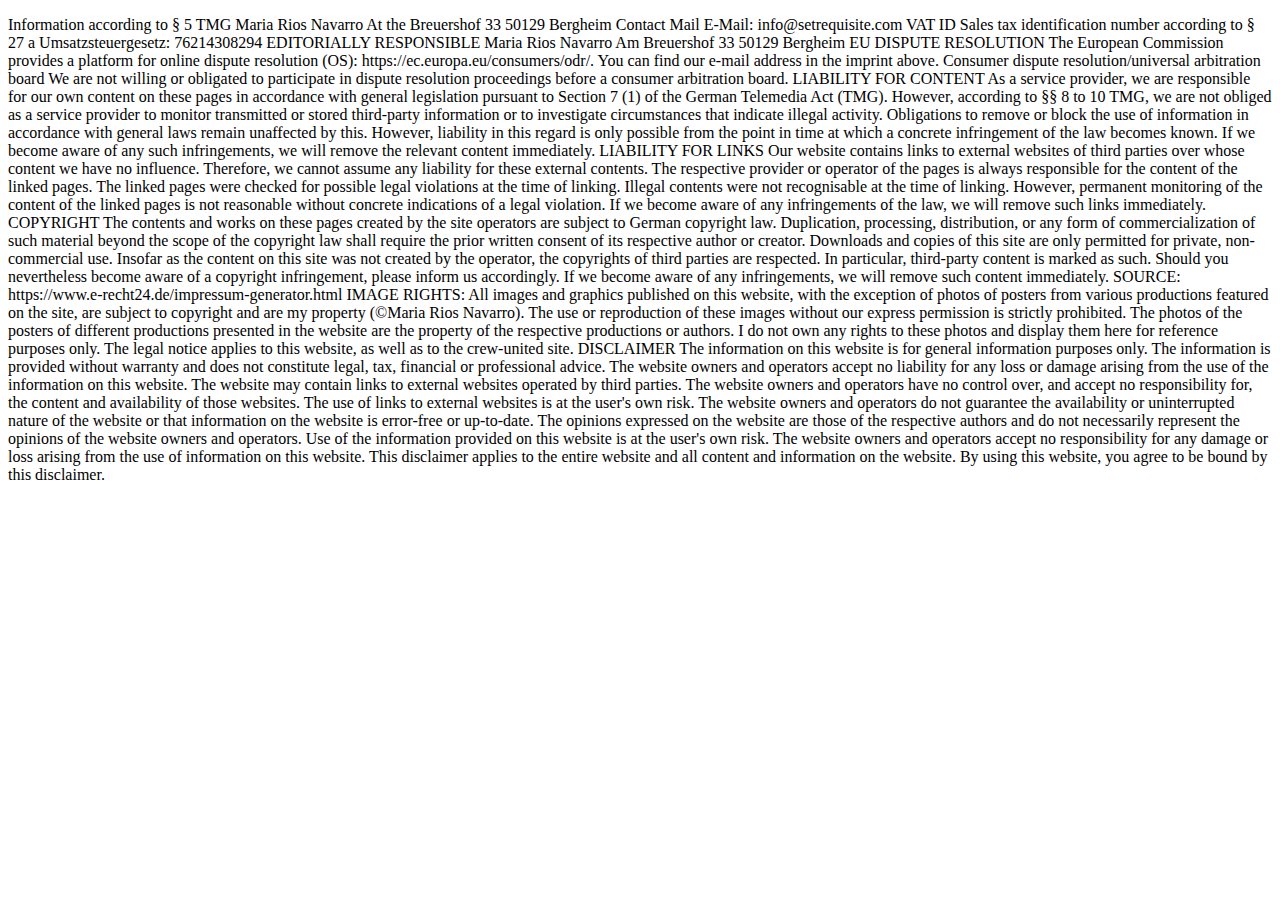
==== legals.html @ 2ada6299 "create legals.html" ====
<!DOCTYPE html>
<html lang="en">
<head>
    <meta charset="UTF-8">
    <meta http-equiv="X-UA-Compatible" content="IE=edge">
    <meta name="viewport" content="width=device-width, initial-scale=1.0">
    <title>Document</title>
</head>
<body>
    <p>Information according to § 5 TMG
        Maria Rios Navarro
        At the Breuershof 33
        50129 Bergheim
        Contact 
        Mail
        E-Mail: info@setrequisite.com
        VAT ID
        Sales tax identification number according to § 27 a Umsatzsteuergesetz:
        76214308294
        EDITORIALLY RESPONSIBLE
        Maria Rios Navarro
        Am Breuershof 33
        50129 Bergheim
        EU DISPUTE RESOLUTION
        The European Commission provides a platform for online dispute resolution (OS):
        https://ec.europa.eu/consumers/odr/.
        You can find our e-mail address in the imprint above.
        Consumer dispute resolution/universal arbitration board
        We are not willing or obligated to participate in dispute resolution proceedings before a
        consumer arbitration board.
        LIABILITY FOR CONTENT
        As a service provider, we are responsible for our own content on these pages in accordance with general legislation pursuant to Section 7 (1) of the German Telemedia Act (TMG). However, according to §§ 8 to 10 TMG, we are not obliged as a service provider to monitor transmitted or stored third-party information or to investigate circumstances that indicate illegal activity.
        Obligations to remove or block the use of information in accordance with general laws remain unaffected by this. However, liability in this regard is only possible from the point in time at which a concrete infringement of the law becomes known. If we become aware of any such infringements, we will remove the relevant content immediately.
        LIABILITY FOR LINKS
        Our website contains links to external websites of third parties over whose content we have no influence. Therefore, we cannot assume any liability for these external contents. The respective provider or operator of the pages is always responsible for the content of the linked pages. The linked pages were checked for possible legal violations at the time of linking. Illegal contents were not recognisable at the time of linking.
        However, permanent monitoring of the content of the linked pages is not reasonable without concrete indications of a legal violation. If we become aware of any infringements of the law, we will remove such links immediately.
        COPYRIGHT
        The contents and works on these pages created by the site operators are subject to German copyright law. Duplication, processing, distribution, or any form of commercialization of such material beyond the scope of the copyright law shall require the prior written consent of its respective author or creator. Downloads and copies of this site are only permitted for private, non-commercial use.
        Insofar as the content on this site was not created by the operator, the copyrights of third parties are respected. In particular, third-party content is marked as such. Should you nevertheless become aware of a copyright infringement, please inform us accordingly. If we become aware of any infringements, we will remove such content immediately.
        SOURCE:
        https://www.e-recht24.de/impressum-generator.html
        IMAGE RIGHTS:
         All images and graphics published on this website, with the exception of photos of posters from various productions featured on the site, are subject to copyright and are my property (©Maria Rios Navarro). The use or reproduction of these images without our express permission is strictly prohibited. 
        The photos of the posters of different productions presented in the website are the property of the respective productions or authors. I do not own any rights to these photos and display them here for reference purposes only.
        The legal notice applies to this website, as well as to the crew-united site.
    
        DISCLAIMER
        The information on this website is for general information purposes only. The information is provided without warranty and does not constitute legal, tax, financial or professional advice. The website owners and operators accept no liability for any loss or damage arising from the use of the information on this website.
        The website may contain links to external websites operated by third parties. The website owners and operators have no control over, and accept no responsibility for, the content and availability of those websites. The use of links to external websites is at the user's own risk.
        The website owners and operators do not guarantee the availability or uninterrupted nature of the website or that information on the website is error-free or up-to-date.
        The opinions expressed on the website are those of the respective authors and do not necessarily represent the opinions of the website owners and operators.
        Use of the information provided on this website is at the user's own risk. The website owners and operators accept no responsibility for any damage or loss arising from the use of information on this website.
        This disclaimer applies to the entire website and all content and information on the website. By using this website, you agree to be bound by this disclaimer.    
    </p>
</body>
</html>
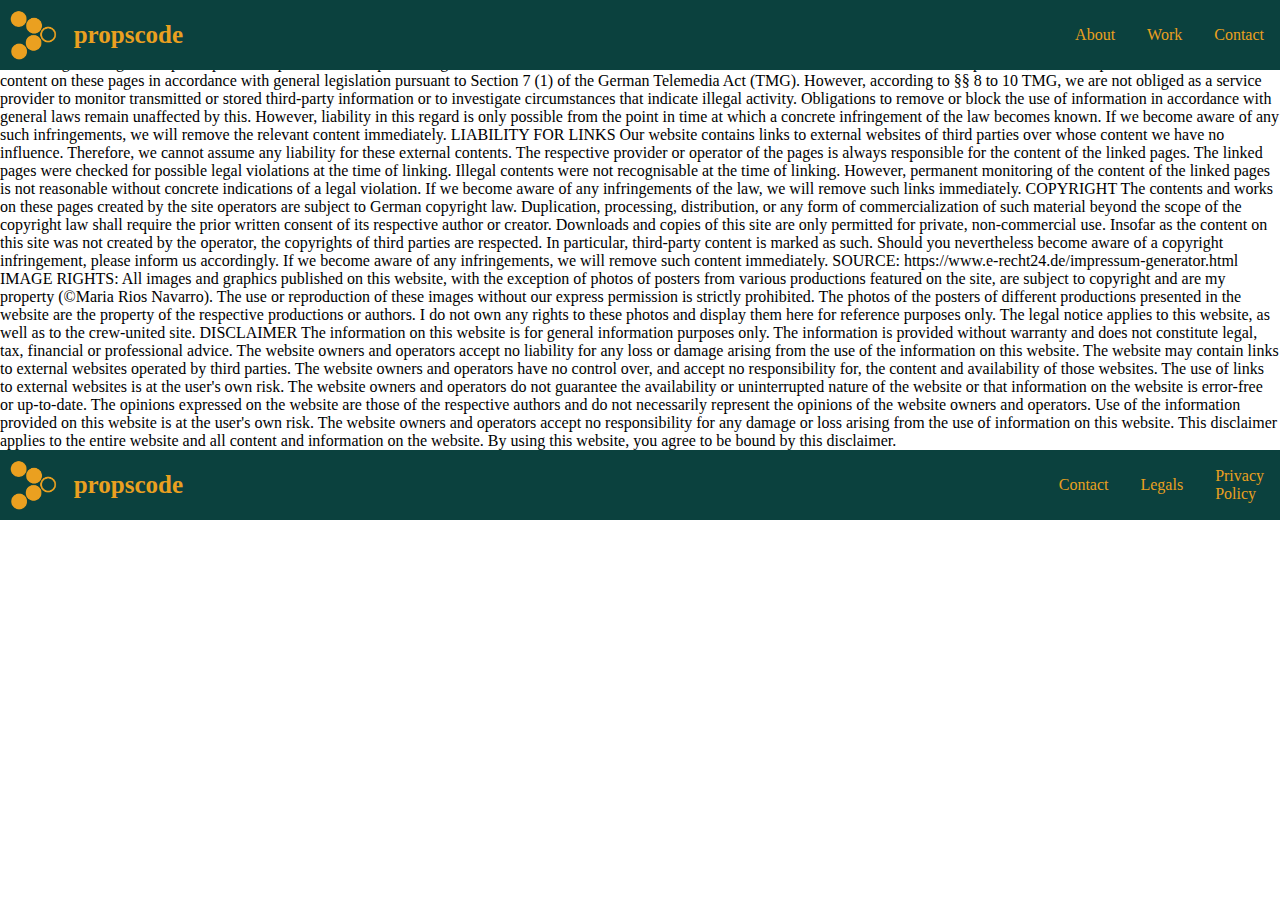
==== commit 56865859: "change legals and add html and style like home" ====
--- a/legals.html
+++ b/legals.html
@@ -4,9 +4,26 @@
     <meta charset="UTF-8">
     <meta http-equiv="X-UA-Compatible" content="IE=edge">
     <meta name="viewport" content="width=device-width, initial-scale=1.0">
-    <title>Document</title>
+    <link rel="stylesheet" href="styles.css">
+    <title>Maria Rios Navarro Portfolio</title>
+
 </head>
 <body>
+    <header class="flex">
+        <img src="img/propscodeLogo.png" alt="logo" class="logo header">
+        <p id="title">propscode</p>
+        <div class="separation-header"></div>
+        <!--Start Nav-->
+        <nav id="navbar">
+            <ul class="flex">
+            <li><a href="#welcome-section" class="nav-link">About</a></li>
+            <li><a href="#projects" class="nav-link">Work</a></li>
+            <li><a href="#contact" class="nav-link">Contact</a></li>      
+            </ul>
+        </nav>
+    <!--end Nav-->
+    </header>
+    <main class="legals">
     <p>Information according to § 5 TMG
         Maria Rios Navarro
         At the Breuershof 33
@@ -51,6 +68,58 @@
         The opinions expressed on the website are those of the respective authors and do not necessarily represent the opinions of the website owners and operators.
         Use of the information provided on this website is at the user's own risk. The website owners and operators accept no responsibility for any damage or loss arising from the use of information on this website.
         This disclaimer applies to the entire website and all content and information on the website. By using this website, you agree to be bound by this disclaimer.    
+                    <!--Another Muster Version:
+                        Legal Notice
+
+                        [Company Name] [Address] [Phone Number] [Email Address]
+                        Represented by:
+
+                        [Name of Person in Charge]
+                        Responsible for Content:
+
+                        [Name of Person in Charge]
+                        VAT ID: [VAT Number, if applicable]
+
+                        Regulatory Authority: [Name of relevant regulatory authority, if applicable]
+
+                        Online Dispute Resolution: [Link to the Online Dispute Resolution platform, if applicable]
+
+                        This Legal Notice complies with the German laws under § 5 TMG and § 55 RStV.
+
+                        
+
+                        Liability for Content
+
+                        The contents of our website have been created with the greatest possible care. However, we cannot guarantee the contents' accuracy, completeness, or topicality. According to Section 7, paragraph 1 of the TMG (Telemediengesetz - German Telemedia Act), we as service providers are liable for our content on these pages by general laws. However, according to Sections 8 to 10 of the TMG, we service providers are not obliged to monitor external information transmitted or stored or investigate circumstances pointing to illegal activity. Obligations to remove or block the use of information under general laws remain unaffected. However, a liability in this regard is only possible from the moment of knowledge of a specific infringement. Upon notification of such violations, we will remove the content immediately.
+
+                        Liability for Links
+
+                        Our website contains links to external websites, over whose contents we have no control. Therefore, we cannot accept any liability for these external contents. The respective provider or operator of the websites is always responsible for the contents of the linked pages. The linked pages were checked for possible legal violations at the time of linking. Illegal contents were not identified at the time of linking. However, permanent monitoring of the contents of the linked pages is not reasonable without specific indications of a violation. Upon notification of violations, we will remove such links immediately.
+
+                        Copyright
+
+                        The contents and works on these pages created by the site operator are subject to German copyright law. The duplication, processing, distribution, and any kind of utilization outside the limits of copyright require the written consent of the respective author or creator. Downloads and copies of these pages are only permitted for private, non-commercial use. In so far as the contents on this site were not created by the operator, the copyrights of third parties are respected. In particular, third-party content is marked as such. Should you become aware of a copyright infringement, please inform us accordingly. Upon notification of violations, we will remove such contents immediately.
+
+                        Last Updated: -->
+    
     </p>
+    </main>
+    <!--Start Footer Section-->
+    <footer class="flex">
+        <img src="img/propscodeLogo.png" class="logo footer">
+        <p><a href="#title" class="link">propscode</a></p>
+        <div class="separation-footer"></div>
+        <ul class="flex">
+            <li><a href="#contact" class="footer-link">Contact</a></li>
+            <li><a href="legals.html" class="footer-link">Legals</a></li>
+            <li><a href="privacypolicy.html" class="footer-link">Privacy Policy</a></li>
+        </ul>
+
+
+    </footer>
+    <!--end Footer section-->
+    <!--Start Javascript-->
+    <script src="script.js"></script>
+    <!--end Javascript-->  
 </body>
 </html>--- a/styles.css
+++ b/styles.css
@@ -0,0 +1,246 @@
+
+*{
+    margin: 0;
+    padding: 0;
+    box-sizing: border-box;
+}
+
+html {
+    scroll-behavior: smooth;
+}
+
+:root {
+    --primaryColor:#EAA020;
+    --secundaryColor:rgb(11, 65, 62);
+    --accentColor:#0011f9; /* old: #f4f900*/
+    --accentColor2:#410B0E;
+    --backgroundColor:#486a6c;
+    --backgroundColor2:#74aeb1;
+    --textColor:#57411B;
+    --bigFontSize: 80px;
+    --middleFontSize: 50px;
+}
+
+/*Header and footer style*/
+
+header {
+    position: fixed;
+    top: 0;
+}
+
+header, footer {
+    background-color: var(--secundaryColor);
+    color: var(--primaryColor);
+    height: 70px;
+    width: 100%;
+}
+
+.logo.header, .logo.footer{
+    
+    height: 80%;
+}
+
+
+
+.nav-link, .footer-link , .link{
+    text-decoration: none;
+    color: var(--primaryColor);
+}
+
+.flex {
+    display: flex;
+    justify-content: space-around;
+    align-items: center;
+}
+
+ul{
+    list-style: none;
+}
+
+li {
+    margin-left: 1rem;
+    margin-right: 1rem;
+}
+
+.link, #title {
+    font-weight: bold;
+    font-size: 25px;
+    margin-left: 1rem;
+}
+
+.logo{
+ margin-left: 0.5rem;
+}
+
+
+.separation-header {
+    width: 100%;
+}
+.separation-footer {
+    width: 100%;
+}
+
+
+/*main style*/
+
+body, html{
+    height: 100%;
+    margin: 0;
+}
+
+#welcome-section{
+    height: 100vh;
+    background-color: var(--backgroundColor2);
+}
+
+#welcome-section .welcome {
+    margin-top: 70px; 
+    text-align: center;
+}
+
+.center {
+    padding-top: 35vh;
+}
+
+.title {
+    color: var(--secundaryColor);
+    font-size: var(--bigFontSize);
+    font-weight: bolder;
+
+}
+
+.subtitle {
+    color: var(--accentColor);
+    font-weight: bold;
+    font-size: var(--middleFontSize);
+    font-style: italic;
+
+}
+
+/*Styles Projects Section and More Section*/
+
+.grid{
+    display: grid;
+    justify-content: center;
+    justify-items: center;
+    grid-template-rows: 1fr 1fr;
+    grid-template-columns: repeat(3, 1fr);
+    gap: 40px;
+}
+
+#projects{
+    padding: 80px;
+    width: 100%;
+    margin: auto;
+}
+
+.project-tile, .project-link {
+    display: flex;
+    flex-direction: column;
+    justify-content: center;
+    align-items: center;
+}
+
+.project-tile a {
+    text-decoration: none;
+}
+
+.project-image {
+    width:100%;
+
+}
+.project-name{
+    text-decoration: none;
+    font-size: 18px;
+    font-weight: bold;
+    color: var(--primaryColor);
+    padding-top: 19px;
+    padding-bottom: 19px;
+    background-color: var(--secundaryColor);
+    width: 100%;
+    text-align: center;
+}
+
+#projects, .more {
+    background-color: var(--backgroundColor);
+}
+.more {
+    width: 100%;
+    display: flex;
+    justify-content: center;
+    padding-bottom: 80px ;
+}
+.more a{
+    text-decoration: none;
+    font-size: 35px;
+    font-weight: bold;
+    color: var(--primaryColor);
+    background-color: var(--secundaryColor);
+    padding: 10px;
+    text-align: center;
+}
+
+/*Style Contact section */
+
+#contact {
+    display: flex;
+    justify-content: center;
+    flex-direction: column;
+    align-items: center;
+    background-color: var(--backgroundColor2);
+    color: var(--secundaryColor);
+    font-weight: bold;
+    padding: 75px;
+    height: 90vh;
+}
+
+.btn {
+    text-decoration: none;
+    color: var(--accentColor);
+    font-size: var(--middleFontSize);
+    font-weight: bold;
+    padding: 20px;
+}
+
+
+
+.contact-section-header{
+    text-align: center;
+
+
+}
+
+
+.contact-section-header h2{
+    font-size: var(--middleFontSize);
+    
+}
+
+.contact-section-header p{
+    font-size: 30px;
+    
+}
+
+.contact-links{
+    padding-top: 30px;
+}
+
+
+
+
+
+
+
+
+
+
+@media (prefers-color-sheme: dark){
+    :root{
+        --secundaryColor:#16c0b5;
+        --backgroundColor:#d3dad536;
+        --backgroundColor2:#74aeb14b;
+        --textColor:#fdf4d4;
+    }
+    
+}
+
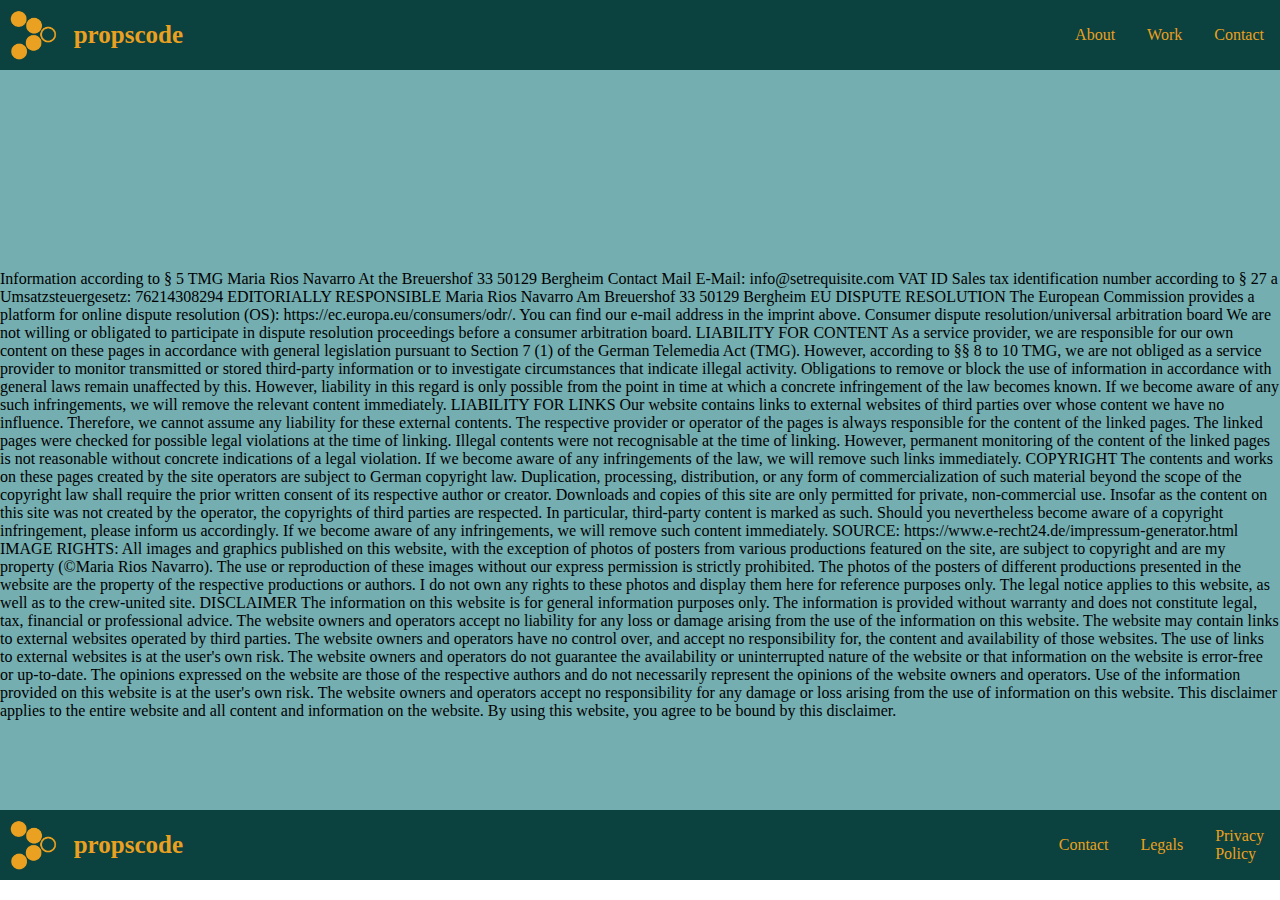
==== commit e399d1b6: "change z-index fo legals main" ====
--- a/legals.html
+++ b/legals.html
@@ -16,9 +16,9 @@
         <!--Start Nav-->
         <nav id="navbar">
             <ul class="flex">
-            <li><a href="#welcome-section" class="nav-link">About</a></li>
-            <li><a href="#projects" class="nav-link">Work</a></li>
-            <li><a href="#contact" class="nav-link">Contact</a></li>      
+            <li><a href="index.html" class="nav-link">About</a></li>
+            <li><a href="index.html" class="nav-link">Work</a></li>
+            <li><a href="index.html" class="nav-link">Contact</a></li>      
             </ul>
         </nav>
     <!--end Nav-->
--- a/styles.css
+++ b/styles.css
@@ -226,9 +226,16 @@
 }
 
 
-
-
-
+/*Style legals and privacy policy*/
+
+.legals{
+    height: 90vh;
+    background-color: var(--backgroundColor2);
+    position: relative;
+    top: 70px;
+    padding-top: 200px;
+    z-index: -1;
+}
 
 
 
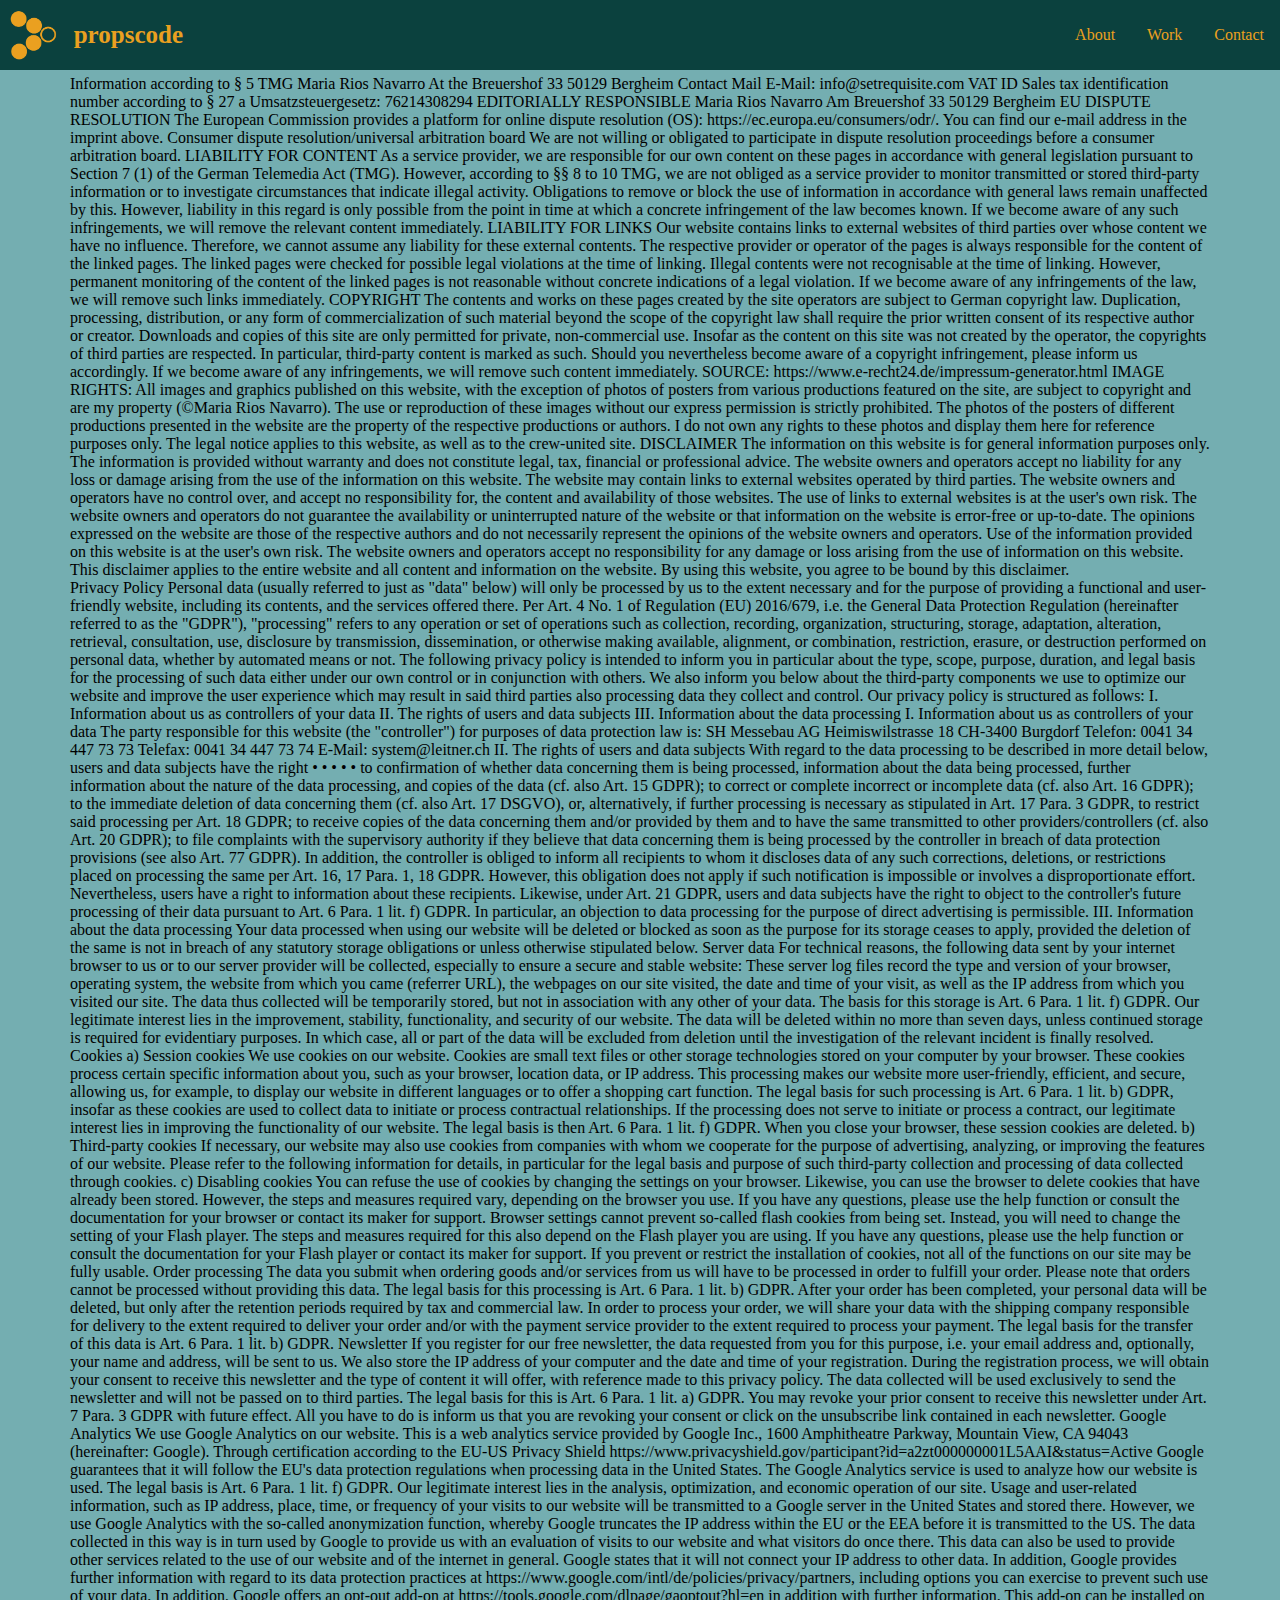
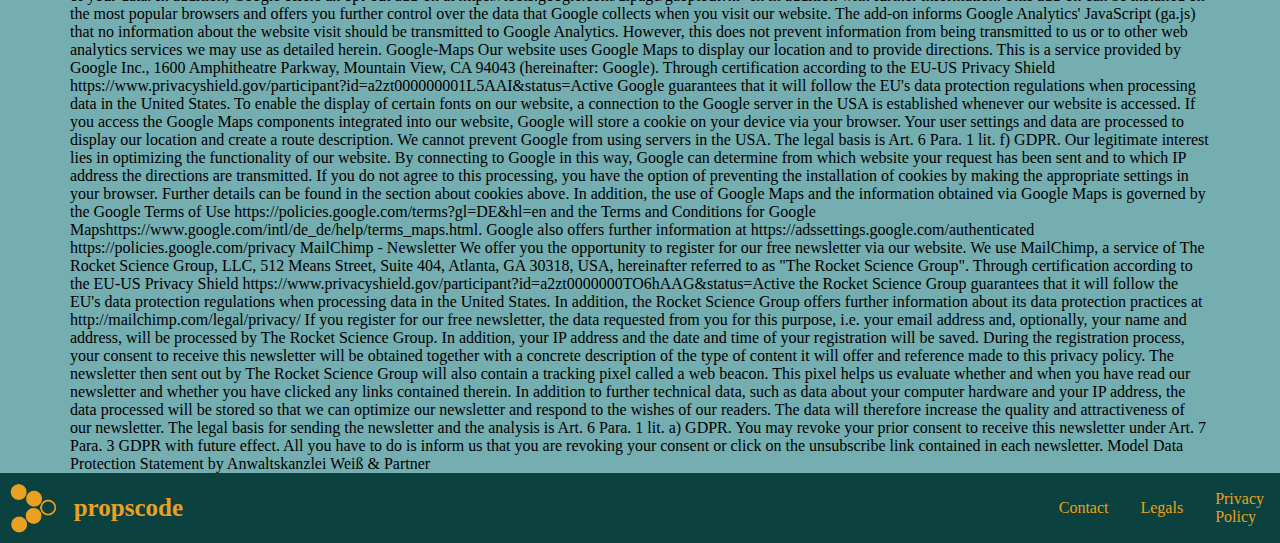
==== commit e4dab2f2: "Add the text of privacy policy to legals. Erase the site privacypolicy" ====
--- a/legals.html
+++ b/legals.html
@@ -24,7 +24,7 @@
     <!--end Nav-->
     </header>
     <main class="legals">
-    <p>Information according to § 5 TMG
+    <p id="legals">Information according to § 5 TMG
         Maria Rios Navarro
         At the Breuershof 33
         50129 Bergheim
@@ -103,6 +103,98 @@
                         Last Updated: -->
     
     </p>
+    <p id="privacy policy">
+        Privacy Policy
+        Personal data (usually referred to just as "data" below) will only be processed by us to the extent necessary and for the purpose of providing a functional and user-friendly website, including its contents, and the services offered there.
+        Per Art. 4 No. 1 of Regulation (EU) 2016/679, i.e. the General Data Protection Regulation (hereinafter referred to as the "GDPR"), "processing" refers to any operation or set of operations such as collection, recording, organization, structuring, storage, adaptation, alteration, retrieval, consultation, use, disclosure by transmission, dissemination, or otherwise making available, alignment, or combination, restriction, erasure, or destruction performed on personal data, whether by automated means or not.
+        The following privacy policy is intended to inform you in particular about the type, scope, purpose, duration, and legal basis for the processing of such data either under our own control or in conjunction with others. We also inform you below about the third-party components we use to optimize our website and improve the user experience which may result in said third parties also processing data they collect and control.
+        Our privacy policy is structured as follows:
+        I. Information about us as controllers of your data II. The rights of users and data subjects
+        III. Information about the data processing
+        I. Information about us as controllers of your data
+        The party responsible for this website (the "controller") for purposes of data protection law is:
+        SH Messebau AG Heimiswilstrasse 18 CH-3400 Burgdorf
+        Telefon: 0041 34 447 73 73 Telefax: 0041 34 447 73 74 E-Mail: system@leitner.ch
+        II. The rights of users and data subjects
+        With regard to the data processing to be described in more detail below, users and data subjects have the right
+        •
+        • •
+        • •
+        to confirmation of whether data concerning them is being processed, information about the data being processed, further information about the nature of the data processing, and copies of the data (cf. also Art. 15 GDPR);
+        to correct or complete incorrect or incomplete data (cf. also Art. 16 GDPR);
+        to the immediate deletion of data concerning them (cf. also Art. 17 DSGVO), or, alternatively, if further processing is necessary as stipulated in Art. 17 Para. 3 GDPR, to restrict said processing per Art. 18 GDPR;
+        to receive copies of the data concerning them and/or provided by them and to have the same transmitted to other providers/controllers (cf. also Art. 20 GDPR);
+        to file complaints with the supervisory authority if they believe that data concerning them is being processed by the controller in breach of data protection provisions (see also Art. 77 GDPR).
+        In addition, the controller is obliged to inform all recipients to whom it discloses data of any such corrections, deletions, or restrictions placed on processing the same per Art. 16, 17 Para. 1, 18 GDPR. However, this obligation does not apply if such notification is impossible or involves a disproportionate effort. Nevertheless, users have a right to information about these recipients.
+         Likewise, under Art. 21 GDPR, users and data subjects have the right to object to the controller's future processing of their data pursuant to Art. 6 Para. 1 lit. f) GDPR. In particular, an objection to data processing for the purpose of direct advertising is permissible.
+        III. Information about the data processing
+        Your data processed when using our website will be deleted or blocked as soon as the purpose for its storage ceases to apply, provided the deletion of the same is not in breach of any statutory storage obligations or unless otherwise stipulated below.
+        Server data
+        For technical reasons, the following data sent by your internet browser to us or to our server provider will be collected, especially to ensure a secure and stable website: These server log files record the type and version of your browser, operating system, the website from which you came (referrer URL), the webpages on our site visited, the date and time of your visit, as well as the IP address from which you visited our site.
+        The data thus collected will be temporarily stored, but not in association with any other of your data.
+        The basis for this storage is Art. 6 Para. 1 lit. f) GDPR. Our legitimate interest lies in the improvement, stability, functionality, and security of our website.
+        The data will be deleted within no more than seven days, unless continued storage is required for evidentiary purposes. In which case, all or part of the data will be excluded from deletion until the investigation of the relevant incident is finally resolved.
+        Cookies
+        a) Session cookies
+        We use cookies on our website. Cookies are small text files or other storage technologies stored on your computer by your browser. These cookies process certain specific information about you, such as your browser, location data, or IP address.
+        This processing makes our website more user-friendly, efficient, and secure, allowing us, for example, to display our website in different languages or to offer a shopping cart function.
+        The legal basis for such processing is Art. 6 Para. 1 lit. b) GDPR, insofar as these cookies are used to collect data to initiate or process contractual relationships.
+        If the processing does not serve to initiate or process a contract, our legitimate interest lies in improving the functionality of our website. The legal basis is then Art. 6 Para. 1 lit. f) GDPR.
+        When you close your browser, these session cookies are deleted.
+        b) Third-party cookies
+        If necessary, our website may also use cookies from companies with whom we cooperate for the purpose of advertising, analyzing, or improving the features of our website.
+        Please refer to the following information for details, in particular for the legal basis and purpose of such third-party collection and processing of data collected through cookies.
+        c) Disabling cookies
+         You can refuse the use of cookies by changing the settings on your browser. Likewise, you can use the browser to delete cookies that have already been stored. However, the steps and measures required vary, depending on the browser you use. If you have any questions, please use the help function or consult the documentation for your browser or contact its maker for support. Browser settings cannot prevent so-called flash cookies from being set. Instead, you will need to change the setting of your Flash player. The steps and measures required for this also depend on the Flash player
+        
+         you are using. If you have any questions, please use the help function or consult the documentation for your Flash player or contact its maker for support.
+        If you prevent or restrict the installation of cookies, not all of the functions on our site may be fully usable.
+        Order processing
+        The data you submit when ordering goods and/or services from us will have to be processed in order to fulfill your order. Please note that orders cannot be processed without providing this data.
+        The legal basis for this processing is Art. 6 Para. 1 lit. b) GDPR.
+        After your order has been completed, your personal data will be deleted, but only after the retention periods required by tax and commercial law.
+        In order to process your order, we will share your data with the shipping company responsible for delivery to the extent required to deliver your order and/or with the payment service provider to the extent required to process your payment.
+        The legal basis for the transfer of this data is Art. 6 Para. 1 lit. b) GDPR.
+        Newsletter
+        If you register for our free newsletter, the data requested from you for this purpose, i.e. your email address and, optionally, your name and address, will be sent to us. We also store the IP address of your computer and the date and time of your registration. During the registration process, we will obtain your consent to receive this newsletter and the type of content it will offer, with reference made to this privacy policy. The data collected will be used exclusively to send the newsletter and will not be passed on to third parties.
+        The legal basis for this is Art. 6 Para. 1 lit. a) GDPR.
+        You may revoke your prior consent to receive this newsletter under Art. 7 Para. 3 GDPR with future effect. All you have to do is inform us that you are revoking your consent or click on the unsubscribe link contained in each newsletter.
+        Google Analytics
+        We use Google Analytics on our website. This is a web analytics service provided by Google Inc., 1600 Amphitheatre Parkway, Mountain View, CA 94043 (hereinafter: Google).
+        Through certification according to the EU-US Privacy Shield https://www.privacyshield.gov/participant?id=a2zt000000001L5AAI&status=Active
+        Google guarantees that it will follow the EU's data protection regulations when processing data in the United States.
+        The Google Analytics service is used to analyze how our website is used. The legal basis is Art. 6 Para. 1 lit. f) GDPR. Our legitimate interest lies in the analysis, optimization, and economic operation of our site.
+        Usage and user-related information, such as IP address, place, time, or frequency of your visits to our website will be transmitted to a Google server in the United States and stored there. However, we use Google Analytics with the so-called anonymization function, whereby Google truncates the IP address within the EU or the EEA before it is transmitted to the US.
+         The data collected in this way is in turn used by Google to provide us with an evaluation of visits to our website and what visitors do once there. This data can also be used to provide other services related to the use of our website and of the internet in general.
+        Google states that it will not connect your IP address to other data. In addition, Google provides further information with regard to its data protection practices at
+        
+         https://www.google.com/intl/de/policies/privacy/partners,
+        including options you can exercise to prevent such use of your data. In addition, Google offers an opt-out add-on at https://tools.google.com/dlpage/gaoptout?hl=en
+        in addition with further information. This add-on can be installed on the most popular browsers and offers you further control over the data that Google collects when you visit our website. The add-on informs Google Analytics' JavaScript (ga.js) that no information about the website visit should be transmitted to Google Analytics. However, this does not prevent information from being transmitted to us or to other web analytics services we may use as detailed herein.
+        Google-Maps
+        Our website uses Google Maps to display our location and to provide directions. This is a service provided by Google Inc., 1600 Amphitheatre Parkway, Mountain View, CA 94043 (hereinafter: Google).
+        Through certification according to the EU-US Privacy Shield https://www.privacyshield.gov/participant?id=a2zt000000001L5AAI&status=Active
+        Google guarantees that it will follow the EU's data protection regulations when processing data in the United States.
+        To enable the display of certain fonts on our website, a connection to the Google server in the USA is established whenever our website is accessed.
+        If you access the Google Maps components integrated into our website, Google will store a cookie on your device via your browser. Your user settings and data are processed to display our location and create a route description. We cannot prevent Google from using servers in the USA.
+        The legal basis is Art. 6 Para. 1 lit. f) GDPR. Our legitimate interest lies in optimizing the functionality of our website.
+        By connecting to Google in this way, Google can determine from which website your request has been sent and to which IP address the directions are transmitted.
+        If you do not agree to this processing, you have the option of preventing the installation of cookies by making the appropriate settings in your browser. Further details can be found in the section about cookies above.
+        In addition, the use of Google Maps and the information obtained via Google Maps is governed by the Google Terms of Use https://policies.google.com/terms?gl=DE&hl=en and the Terms and Conditions for Google Mapshttps://www.google.com/intl/de_de/help/terms_maps.html.
+        Google also offers further information at https://adssettings.google.com/authenticated https://policies.google.com/privacy
+        MailChimp - Newsletter
+        We offer you the opportunity to register for our free newsletter via our website.
+        We use MailChimp, a service of The Rocket Science Group, LLC, 512 Means Street, Suite 404, Atlanta, GA 30318, USA, hereinafter referred to as "The Rocket Science Group".
+         Through certification according to the EU-US Privacy Shield https://www.privacyshield.gov/participant?id=a2zt0000000TO6hAAG&status=Active
+        the Rocket Science Group guarantees that it will follow the EU's data protection regulations when processing data in the United States. In addition, the Rocket Science Group offers further information about its data protection practices at
+        
+        http://mailchimp.com/legal/privacy/
+        If you register for our free newsletter, the data requested from you for this purpose, i.e. your email address and, optionally, your name and address, will be processed by The Rocket Science Group. In addition, your IP address and the date and time of your registration will be saved. During the registration process, your consent to receive this newsletter will be obtained together with a concrete description of the type of content it will offer and reference made to this privacy policy.
+        The newsletter then sent out by The Rocket Science Group will also contain a tracking pixel called a web beacon. This pixel helps us evaluate whether and when you have read our newsletter and whether you have clicked any links contained therein. In addition to further technical data, such as data about your computer hardware and your IP address, the data processed will be stored so that we can optimize our newsletter and respond to the wishes of our readers. The data will therefore increase the quality and attractiveness of our newsletter.
+        The legal basis for sending the newsletter and the analysis is Art. 6 Para. 1 lit. a) GDPR.
+        You may revoke your prior consent to receive this newsletter under Art. 7 Para. 3 GDPR with future effect. All you have to do is inform us that you are revoking your consent or click on the unsubscribe link contained in each newsletter.
+        Model Data Protection Statement by Anwaltskanzlei Weiß & Partner
+    </p>
     </main>
     <!--Start Footer Section-->
     <footer class="flex">
--- a/styles.css
+++ b/styles.css
@@ -229,12 +229,12 @@
 /*Style legals and privacy policy*/
 
 .legals{
-    height: 90vh;
+    height: auto;
     background-color: var(--backgroundColor2);
-    position: relative;
-    top: 70px;
-    padding-top: 200px;
+    padding-top: 75px;
     z-index: -1;
+    padding-left: 70px;
+    padding-right: 70px;
 }
 
 
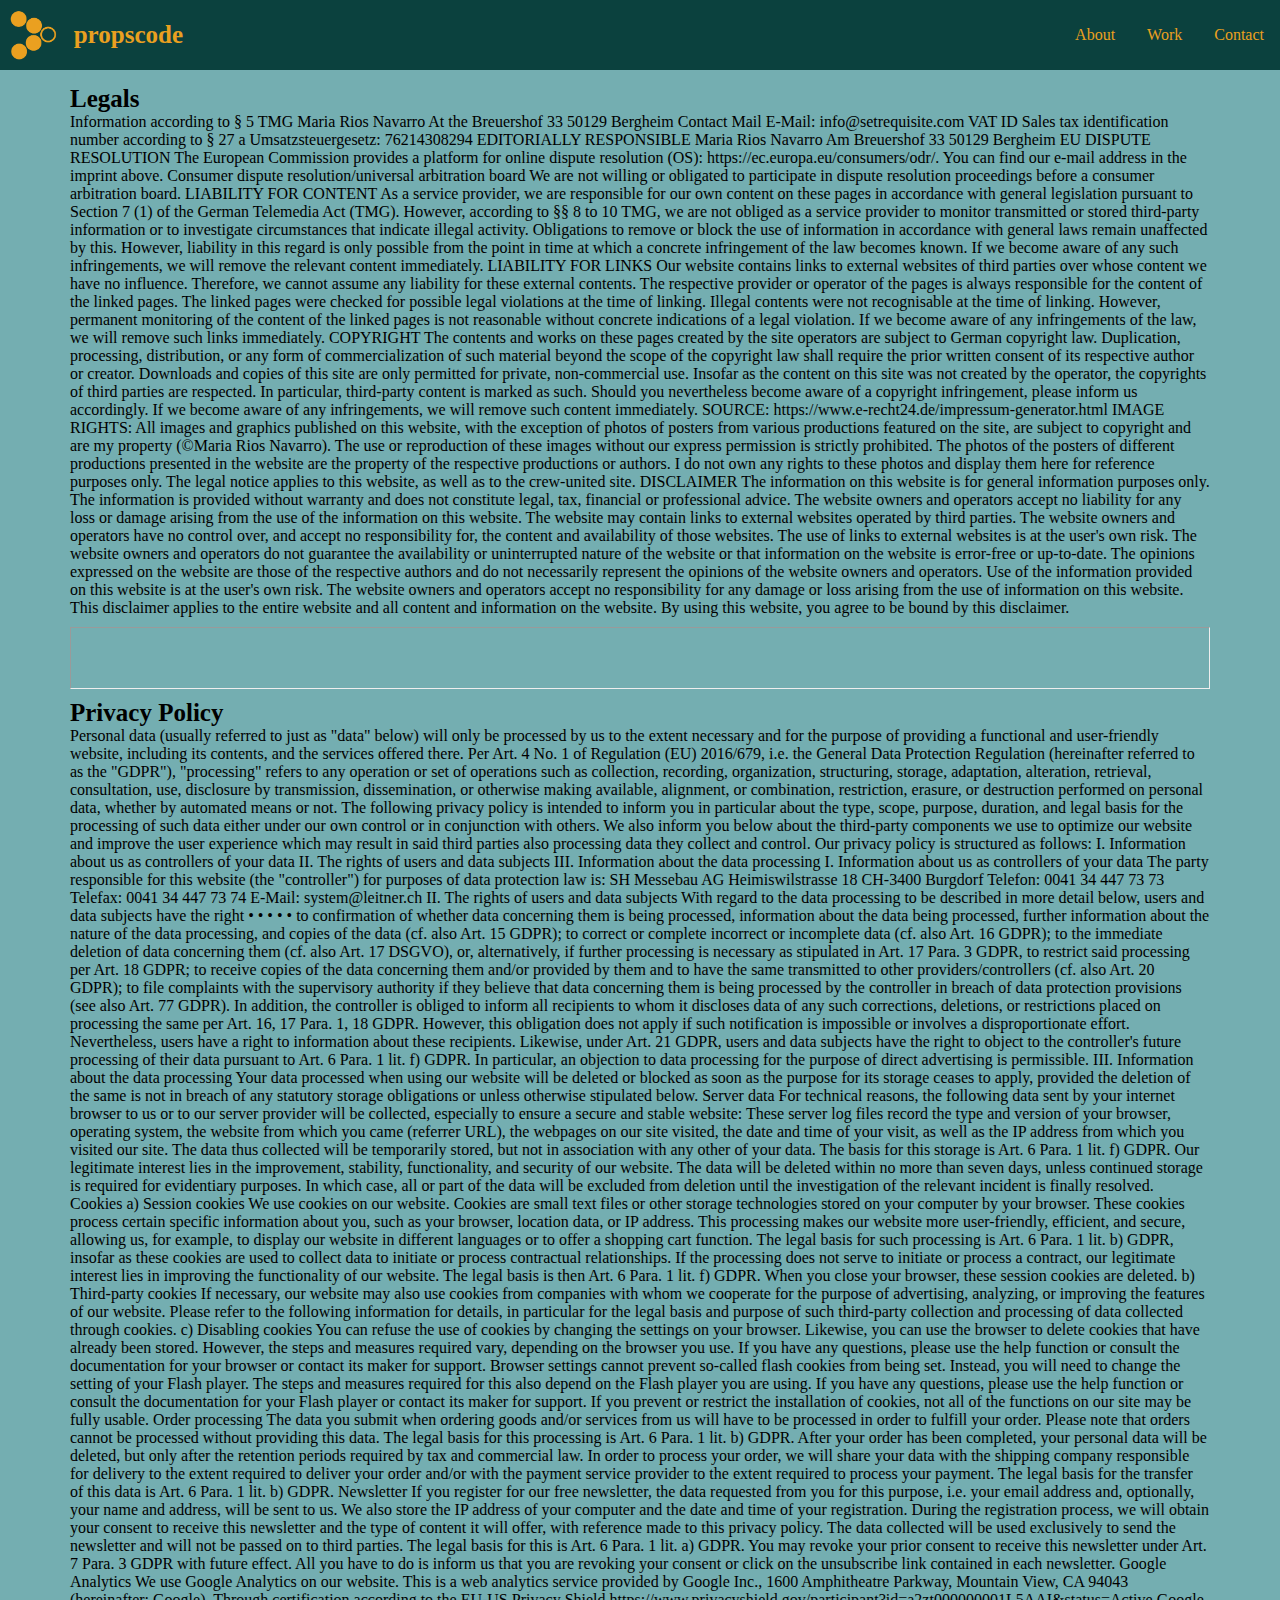
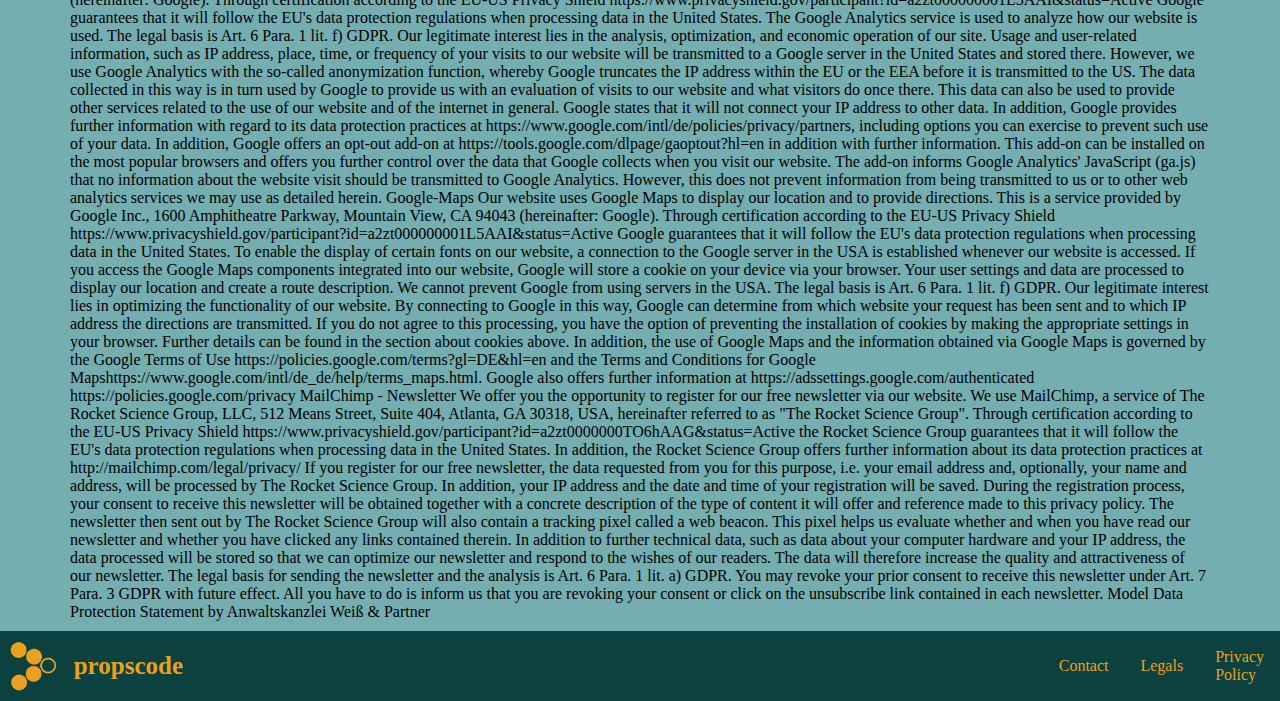
==== commit 6b8449ba: "Legals design" ====
--- a/legals.html
+++ b/legals.html
@@ -24,7 +24,10 @@
     <!--end Nav-->
     </header>
     <main class="legals">
-    <p id="legals">Information according to § 5 TMG
+    <p id="legals">
+   <span>Legals </span>
+   <br>
+        Information according to § 5 TMG
         Maria Rios Navarro
         At the Breuershof 33
         50129 Bergheim
@@ -103,8 +106,10 @@
                         Last Updated: -->
     
     </p>
+    <hr>
     <p id="privacy policy">
-        Privacy Policy
+        <span> Privacy Policy </span>
+        <br>
         Personal data (usually referred to just as "data" below) will only be processed by us to the extent necessary and for the purpose of providing a functional and user-friendly website, including its contents, and the services offered there.
         Per Art. 4 No. 1 of Regulation (EU) 2016/679, i.e. the General Data Protection Regulation (hereinafter referred to as the "GDPR"), "processing" refers to any operation or set of operations such as collection, recording, organization, structuring, storage, adaptation, alteration, retrieval, consultation, use, disclosure by transmission, dissemination, or otherwise making available, alignment, or combination, restriction, erasure, or destruction performed on personal data, whether by automated means or not.
         The following privacy policy is intended to inform you in particular about the type, scope, purpose, duration, and legal basis for the processing of such data either under our own control or in conjunction with others. We also inform you below about the third-party components we use to optimize our website and improve the user experience which may result in said third parties also processing data they collect and control.
--- a/styles.css
+++ b/styles.css
@@ -237,7 +237,18 @@
     padding-right: 70px;
 }
 
-
+span {
+    font-size: 25px;
+    font-weight: bold;
+}
+
+hr {
+    padding: 30px;
+}
+.legals p {
+    padding-top: 10px;
+    padding-bottom: 10px;
+}
 
 
 
